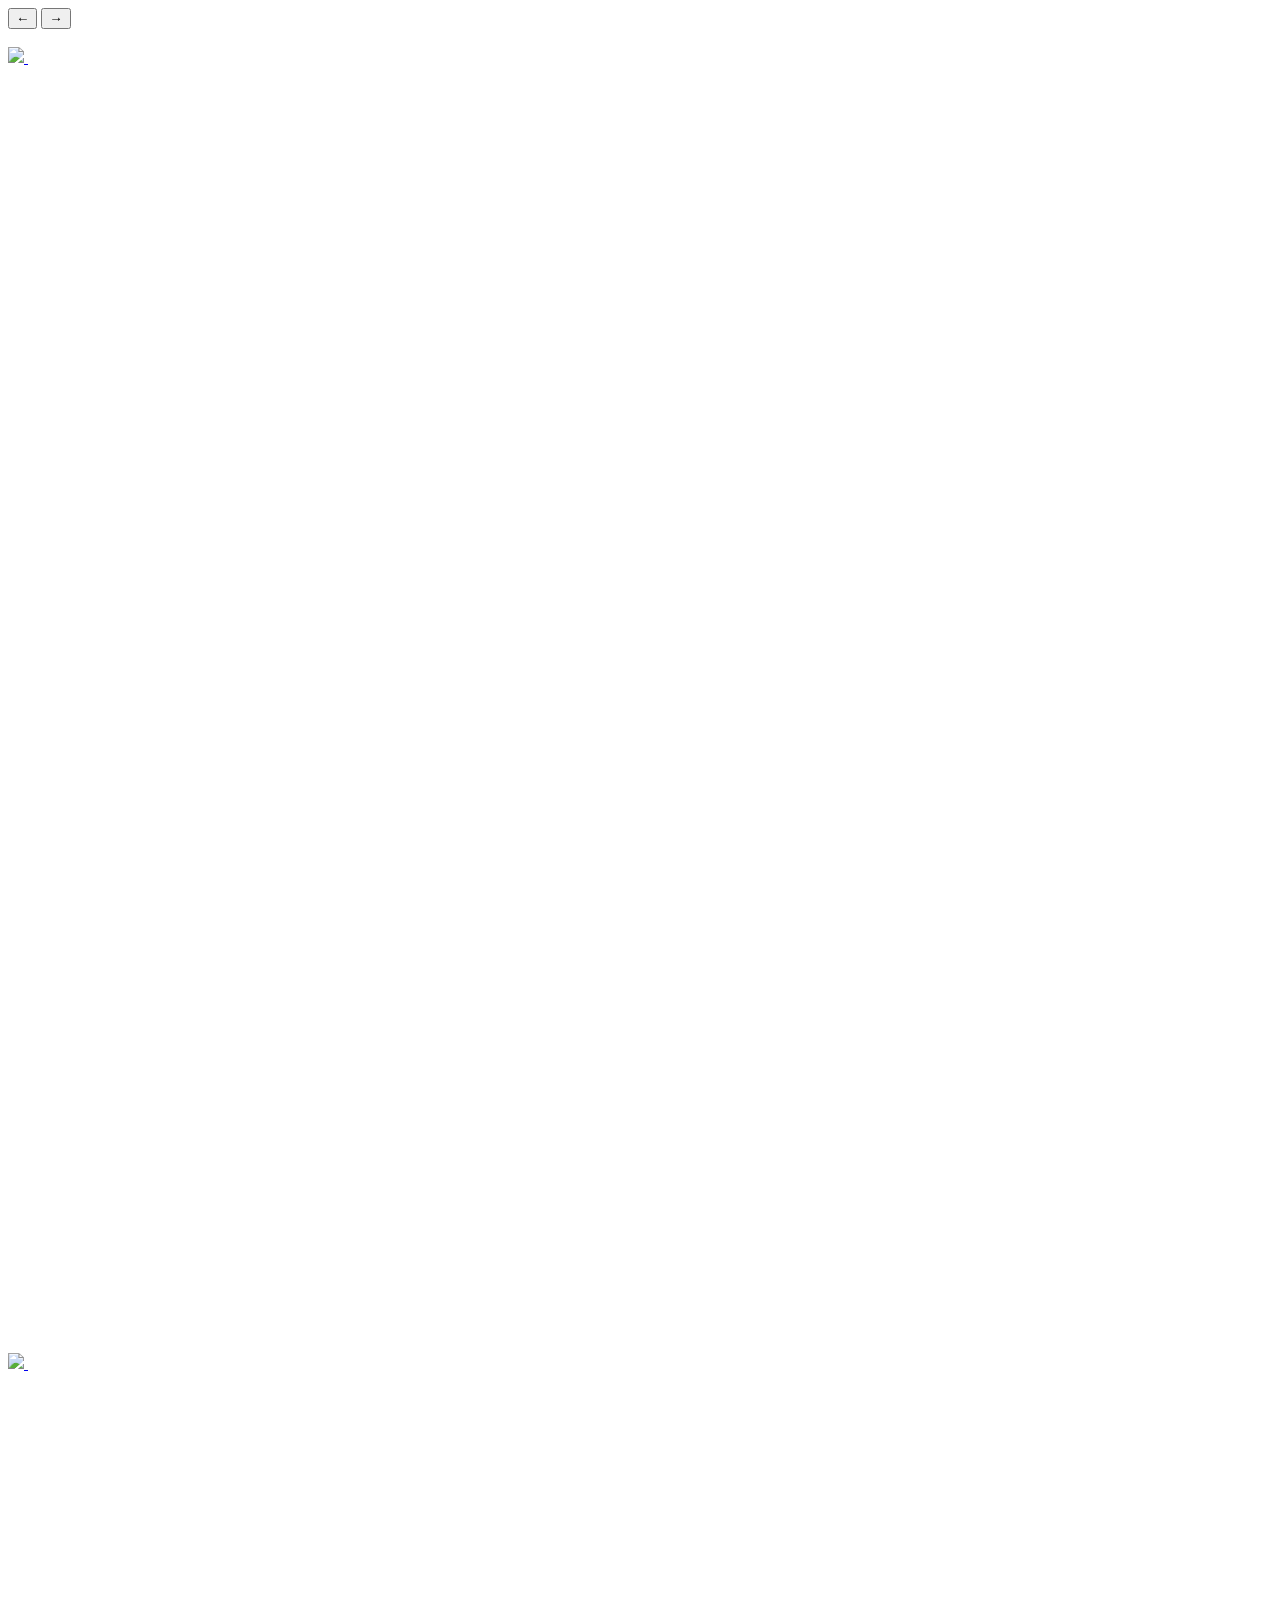
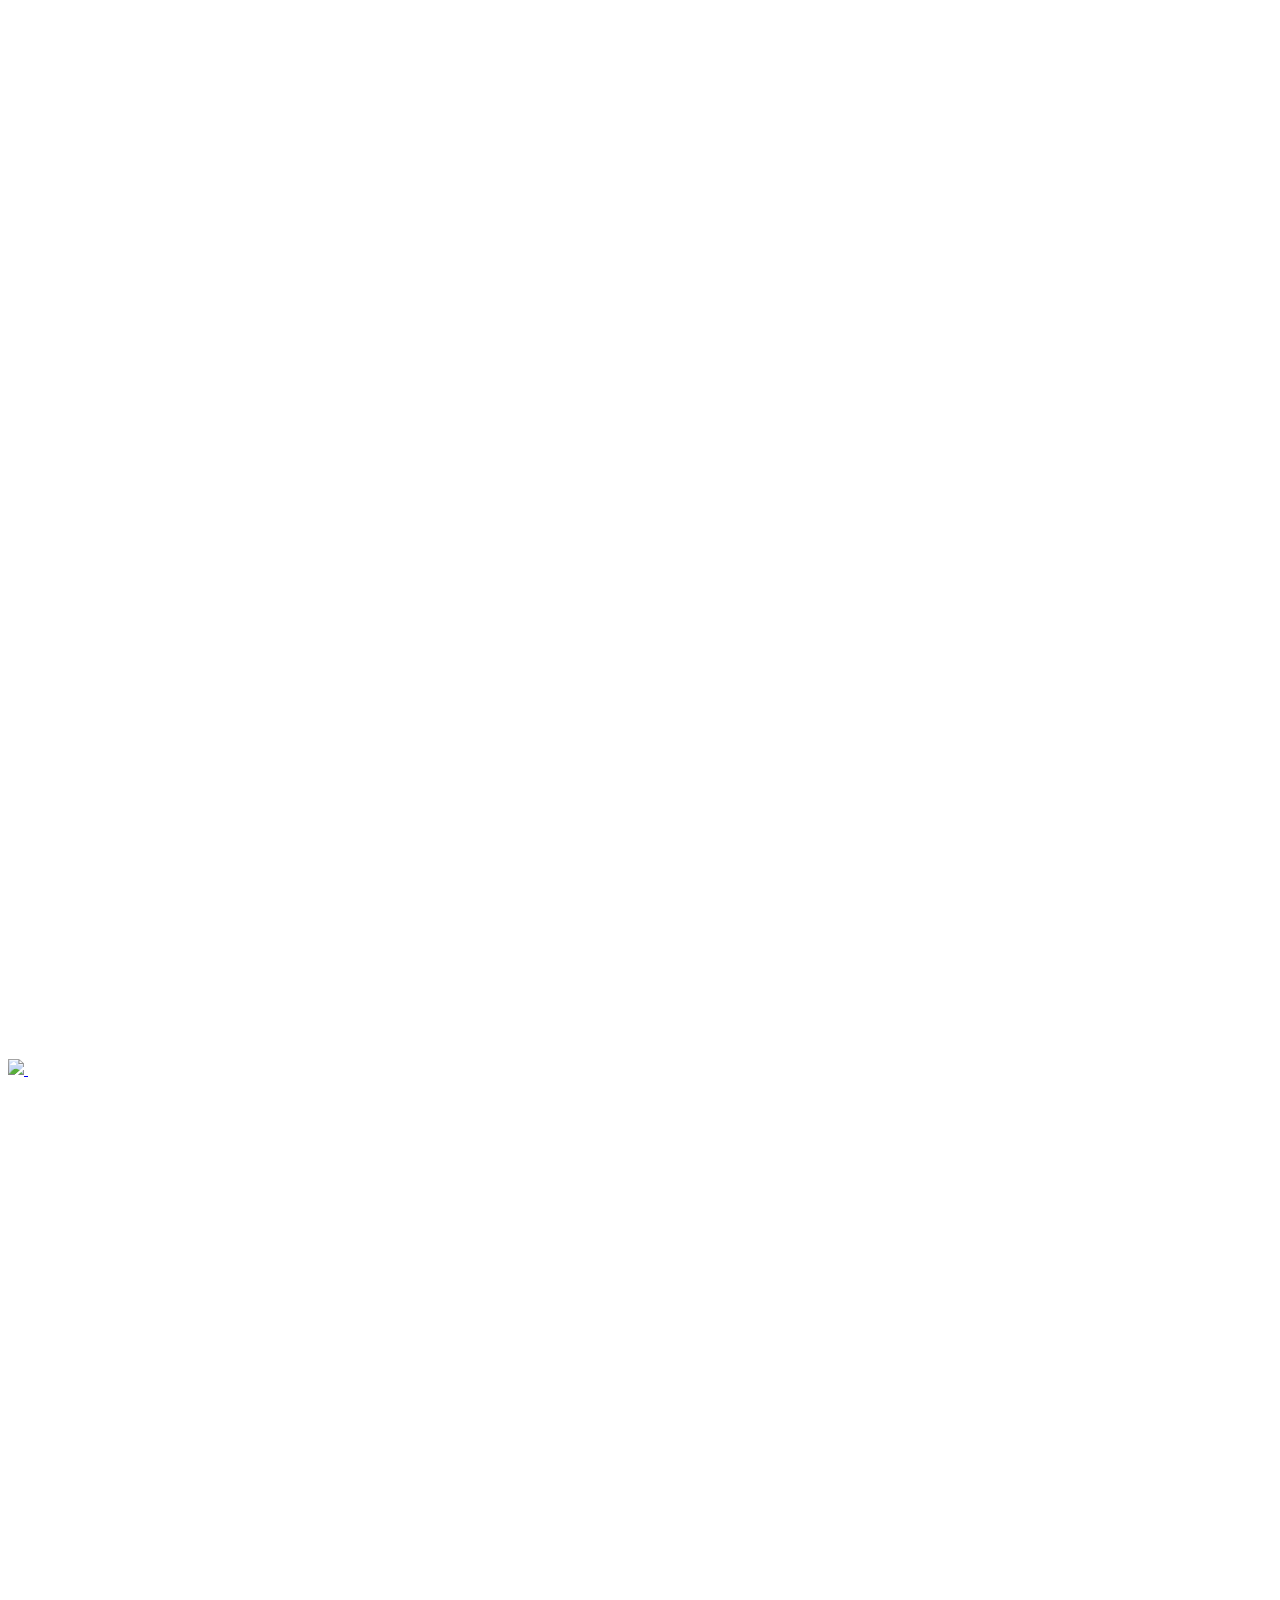
==== curation.html @ bc4b5476 "Add files via upload" ====
<!DOCTYPE html>
<html lang="ko">
<head>
  <meta charset="UTF-8" />
  <meta name="viewport" content="width=device-width, initial-scale=1.0" />

  <title>Curation | Ununifying Minds</title>

  <link rel="stylesheet" href="./css/reset.css" />
  <link rel="stylesheet" href="./css/common.css" />
  <link rel="stylesheet" href="./css/curation.css" />
</head>

<body>
  <main class="curation-page">

    <button class="slide-arrow prev-arrow" type="button">←</button>
    <button class="slide-arrow next-arrow" type="button">→</button>

    <section class="playlist-slider">

  <article class="playlist-slide is-active">
    <img class="slide-bg" src="./img/curation/purple/bg2.jpg" alt="" />

    <a class="vinyl-link" href="purple.html" target="_blank">
      <div class="vinyl-rotator">
        <img class="vinyl-title purple-title"
     src="./img/curation/purple/title.svg">
        <img class="vinyl-cover" src="./img/curation/purple/cover.jpg" alt="" />
      </div>

      <svg class="vinyl-play" viewBox="0 0 100 100" aria-hidden="true">
        <polygon
          points="32,22 78,50 32,78"
          fill="none"
          stroke="white"
          stroke-width="1.4"
        />
      </svg>
    </a>
  </article>

  <article class="playlist-slide">
    <img class="slide-bg" src="./img/curation/chrome/bg.jpg" alt="" />

    <a class="vinyl-link" href="chrome.html" target="_blank">
      <div class="vinyl-rotator">
        <img class="vinyl-title chrome-title"
     src="./img/curation/chrome/title.svg">
        <img class="vinyl-cover" src="./img/curation/chrome/cover.jpg" alt="" />
      </div>

      <svg class="vinyl-play" viewBox="0 0 100 100" aria-hidden="true">
        <polygon
          points="32,22 78,50 32,78"
          fill="none"
          stroke="white"
          stroke-width="1.4"
        />
      </svg>
    </a>
  </article>

  <article class="playlist-slide">
    <img class="slide-bg" src="./img/curation/denim/bg.jpg" alt="" />

    <a class="vinyl-link" href="denim.html" target="_blank">
      <div class="vinyl-rotator">
        <img class="vinyl-title denim-title"
     src="./img/curation/denim/title.svg">
        <img class="vinyl-cover" src="./img/curation/denim/cover.jpg" alt="" />
      </div>

      <svg class="vinyl-play" viewBox="0 0 100 100" aria-hidden="true">
        <polygon
          points="32,22 78,50 32,78"
          fill="none"
          stroke="white"
          stroke-width="1.4"
        />
      </svg>
    </a>
  </article>

</section>
  </main>

  <script src="./js/curation.js"></script>
</body>
</html>
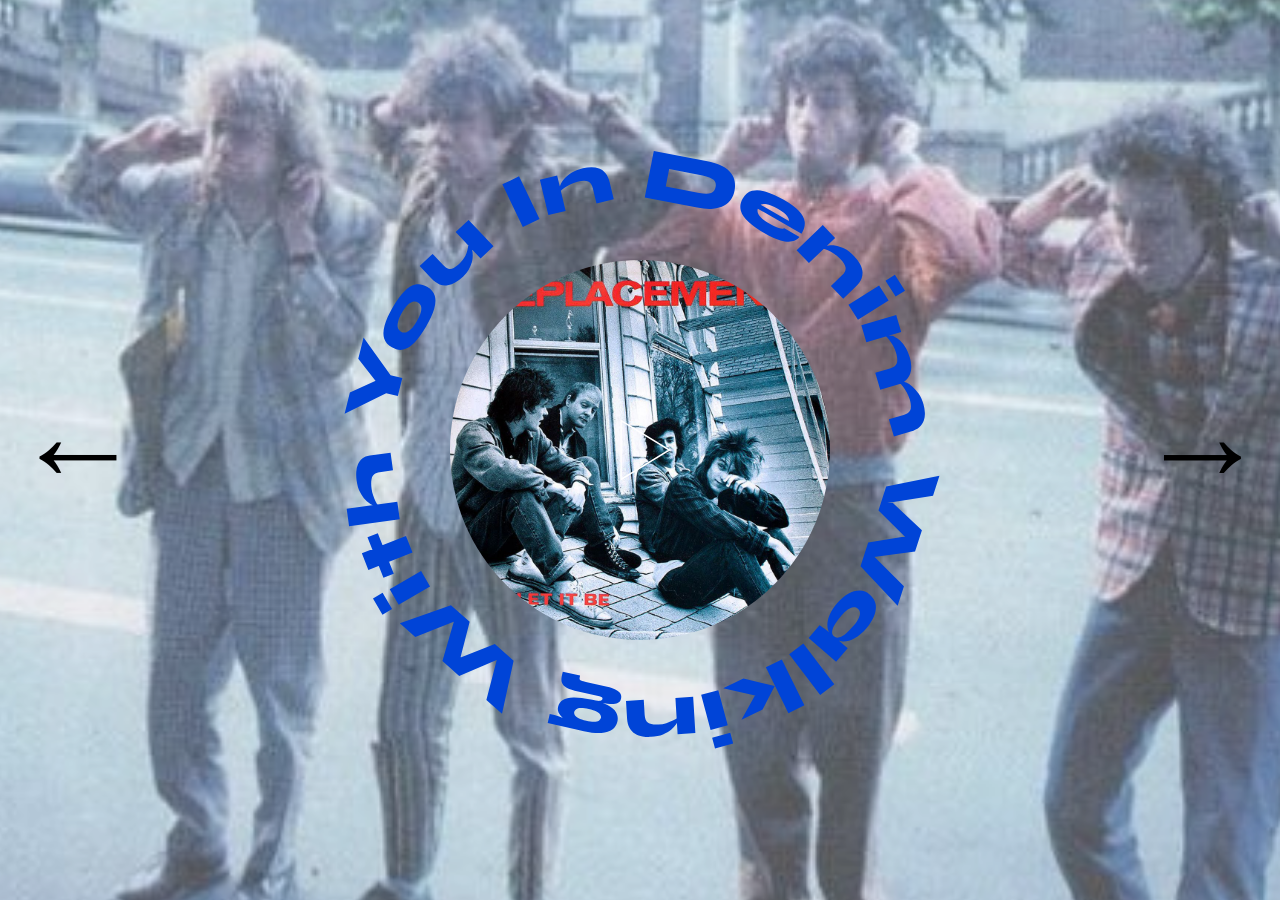
==== commit 4a1abcfd: "Update curation.html" ====
--- a/curation.html
+++ b/curation.html
@@ -19,7 +19,7 @@
 
     <section class="playlist-slider">
 
-  <article class="playlist-slide is-active">
+  <article class="playlist-slide">
     <img class="slide-bg" src="./img/curation/purple/bg2.jpg" alt="" />
 
     <a class="vinyl-link" href="purple.html" target="_blank">
@@ -61,7 +61,7 @@
     </a>
   </article>
 
-  <article class="playlist-slide">
+  <article class="playlist-slide is-active">
     <img class="slide-bg" src="./img/curation/denim/bg.jpg" alt="" />
 
     <a class="vinyl-link" href="denim.html" target="_blank">
@@ -87,4 +87,4 @@
 
   <script src="./js/curation.js"></script>
 </body>
-</html>+</html>
--- a/css/common.css
+++ b/css/common.css
@@ -0,0 +1,64 @@
+@import url("https://fonts.googleapis.com/css2?family=Playfair+Display:wght@700;900&family=Noto+Serif+KR:wght@500;700;900&display=swap");
+
+:root {
+  --black: #000;
+  --white: #fff;
+  --cream: #fff1c7;
+  --yellow: #f4ff00;
+
+  --serif-en: "Playfair Display", serif;
+  --serif-kr: "Noto Serif KR", serif;
+}
+
+body {
+  font-family: var(--serif-en);
+  color: var(--black);
+  background: var(--white);
+}
+
+.page {
+  width: 100vw;
+  min-height: 100vh;
+}
+
+.site-title {
+  font-family: var(--serif-en);
+  font-weight: 900;
+  line-height: 0.88;
+  letter-spacing: -0.05em;
+}
+
+.marquee {
+  width: 100%;
+  overflow: hidden;
+  white-space: nowrap;
+  border-bottom: 1px solid var(--black);
+  font-size: 30px;
+  line-height: 1;
+  padding: 12px 0;
+}
+
+.marquee span {
+  display: inline-block;
+  animation: marquee 13s linear infinite;
+}
+
+@keyframes marquee {
+  from {
+    transform: translateX(0);
+  }
+
+  to {
+    transform: translateX(-50%);
+  }
+}
+
+.arrow-circle {
+  width: 72px;
+  height: 72px;
+  border-radius: 50%;
+  display: grid;
+  place-items: center;
+  font-size: 58px;
+  line-height: 1;
+}
--- a/css/curation.css
+++ b/css/curation.css
@@ -0,0 +1,201 @@
+.curation-page {
+  position: relative;
+  width: 100vw;
+  height: 100vh;
+  overflow: hidden;
+  background: white;}
+
+.playlist-slider,
+.playlist-slide {
+  width: 100%;
+  height: 100%;}
+
+.playlist-slide {
+  position: absolute;
+  inset: 0;
+  opacity: 0;
+  pointer-events: none;
+  transition: opacity 0.45s ease;}
+
+.playlist-slide.is-active {
+  opacity: 1;
+  pointer-events: auto;}
+
+.slide-bg {
+  opacity: 0.8;
+  position: absolute;
+
+  left: 50%;
+  top: 50%;
+
+  width: 150vw;
+  height: 150vh;
+
+  object-fit: cover;
+
+  transform: translate(-50%, -50%) scale(1.08);
+  transform-origin: center center;
+
+  animation: bgFloat 22s ease-in-out infinite;
+}
+
+.playlist-slide:nth-child(2) .slide-bg {
+  animation-duration: 19s;}
+
+.playlist-slide:nth-child(3) .slide-bg {
+  animation-duration: 22s;}
+
+@keyframes bgFloat {
+  0% {
+    transform: translate(-50%, -50%) scale(1.08) rotate(-0.6deg);
+  }
+
+  25% {
+    transform: translate(-51%, -49%) scale(1.12) rotate(0.8deg);
+  }
+
+  50% {
+    transform: translate(-49%, -51%) scale(1.16) rotate(-0.5deg);
+  }
+
+  75% {
+    transform: translate(-52%, -50%) scale(1.11) rotate(0.7deg);
+  }
+
+  100% {
+    transform: translate(-50%, -50%) scale(1.08) rotate(-0.6deg);
+  }
+}
+
+.playlist-slide:nth-child(1) .slide-bg {
+  animation-duration: 22s;
+}
+
+.playlist-slide:nth-child(2) .slide-bg {
+  animation-duration: 26s;
+  animation-delay: -8s;
+}
+
+.playlist-slide:nth-child(3) .slide-bg {
+  animation-duration: 30s;
+  animation-delay: -15s;
+}
+
+.vinyl-link {
+  position: absolute;
+  left: 50%;
+  top: 50%;
+  z-index: 20;
+
+  width: 1000px;
+  height: 1000px;
+
+  transform: translate(-50%, -50%);
+  overflow: visible;}
+
+.vinyl-rotator {
+  position: absolute;
+  left: 50%;
+  top: 50%;
+
+  width: 1000px;
+  height: 1000px;
+
+  transform: translate(-50%, -50%);
+  cursor: grab;
+  user-select: none;
+  touch-action: none;
+  overflow: visible;
+
+  animation: vinylSpin 18s linear infinite;}
+
+.vinyl-title {
+  position: absolute;
+  left: 50%;
+  top: 50%;
+
+  transform: translate(-50%, -50%);}
+
+.purple-title {
+  width: 950px;
+  height: 950px;}
+
+.chrome-title {
+  width: 850px;
+  height: 850px;}
+
+.denim-title {
+  width: 600px;
+  height: 600px;}
+
+
+.vinyl-cover {
+  position: absolute;
+  left: 50%;
+  top: 50%;
+
+  width: 380px;
+  height: 380px;
+
+  transform: translate(-50%, -50%);
+  border-radius: 50%;
+  object-fit: cover;
+  pointer-events: none;}
+
+.vinyl-play {
+  position: absolute;
+  left: 50%;
+  top: 50%;
+  z-index: 30;
+
+  width: 105px;
+  height: 105px;
+
+  transform: translate(-50%, -50%);
+  pointer-events: none;
+}
+
+@keyframes vinylSpin {
+  from {
+    transform: translate(-50%, -50%) rotate(0deg);
+  }
+
+  to {
+    transform: translate(-50%, -50%) rotate(360deg);
+  }
+}
+
+.slide-arrow {
+  position: fixed;
+  top: 50%;
+  z-index: 50;
+  transform: translateY(-50%);
+  font-family: "Hedvig Letters Serif", serif;
+  font-size: 130px;
+  line-height: 1;
+  color: black;}
+
+.prev-arrow {
+  left: 1vw;}
+
+.next-arrow {
+  right: 1vw;}
+
+.slide-arrow:hover {
+  transform: translateY(-50%) scale(1.08);}
+
+@media (max-width: 900px) {
+  .vinyl-rotator {
+    width: 520px;
+    height: 520px;
+  }
+
+  .vinyl-cover {
+    width: 250px;
+    height: 250px;  }
+
+  .vinyl-play {
+    font-size: 80px;  }
+
+  .slide-arrow {
+    font-size: 80px;  }}
